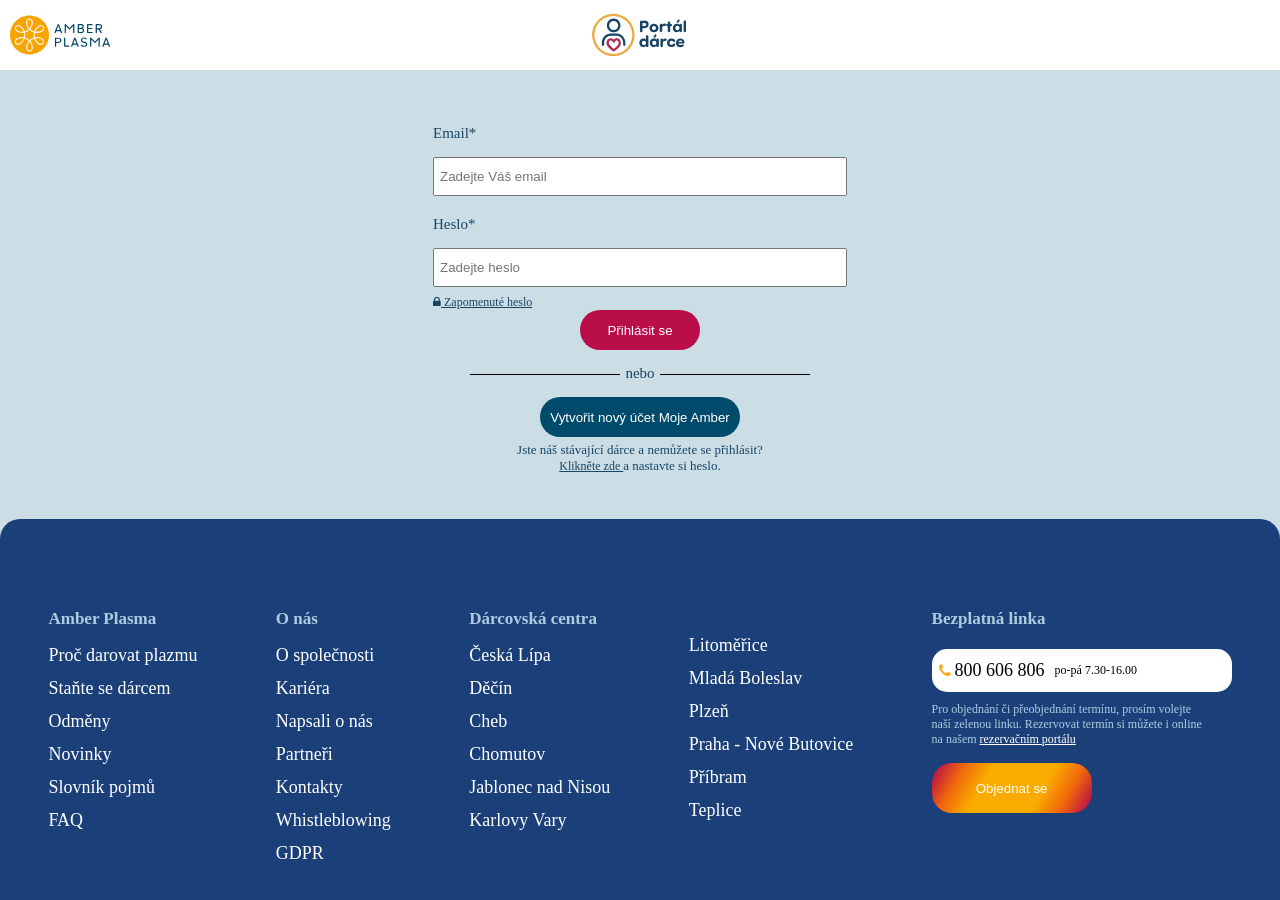
==== AmberPlasma-main/amberplasma/index.html @ e76994eb "Dokončení responzivity" ====
<!doctype html>
<html lang="en">
<head>
    <meta charset="UTF-8">
    <meta name="viewport"
          content="width=device-width, user-scalable=no, initial-scale=1.0, maximum-scale=1.0, minimum-scale=1.0">
    <meta http-equiv="X-UA-Compatible" content="ie=edge">

    <link rel="stylesheet" href="https://cdnjs.cloudflare.com/ajax/libs/font-awesome/4.7.0/css/font-awesome.min.css">
    <link rel="stylesheet" href="style.css">
    <title>Portál dárce</title>
</head>
<body>

<div id="topmenu">
    <img src="amber-logo.svg" alt="amber logo">
    <img src="portal-darce-logo.svg" alt="darce logo">
    <img src="portal-darce-logo.svg" alt="darce logo" id="fake">
</div>
</body>

<div id="mid">
    <form id="form" action="dalsi.php" method="get">
        <p>Email*</p>
        <input type="text" placeholder="Zadejte Váš email">
        <br>

        <p>Heslo*</p>
        <input type="text" placeholder="Zadejte heslo">
        <br>
        <a href="zaphesl.php"><i class="fa fa-lock"></i> Zapomenuté heslo</a>
        <br>
        <div id="options">
            <input type="submit" value="Přihlásit se" class="butt" style=" width: 120px; height: 40px; margin: 0;">
            <div id="or">
                <p class="line"></p>
                <p>nebo</p>
                <p class="line"></p>
            </div>

            <input type="submit" value="Vytvořit nový účet Moje Amber" class="butt2"
                   style=" width: 200px; height: 40px;">
            <div id="lasttext">
                <p>Jste náš stávající dárce a nemůžete se přihlásit?</p>
                <p><a href="help"> Klikněte zde </a> a nastavte si heslo.</p>
            </div>
        </div>

    </form>
</div>
<div id="bottom">
    <div class="col">
        <h1>Amber Plasma</h1>
        <p>Proč darovat plazmu</p>
        <p>Staňte se dárcem</p>
        <p>Odměny</p>
        <p>Novinky</p>
        <p>Slovník pojmů</p>
        <p>FAQ</p>
    </div>

    <div class="col">
        <h1>O nás</h1>
        <p>O společnosti</p>
        <p>Kariéra</p>
        <p>Napsali o nás</p>
        <p>Partneři</p>
        <p>Kontakty</p>
        <p>Whistleblowing</p>
        <p>GDPR</p>
    </div>

    <div class="col">
        <h1>Dárcovská centra</h1>
        <p>Česká Lípa</p>
        <p>Děčín</p>
        <p>Cheb</p>
        <p>Chomutov</p>
        <p>Jablonec nad Nisou</p>
        <p>Karlovy Vary</p>
    </div>
    <div class="col2">
        <p>Litoměřice</p>
        <p>Mladá Boleslav</p>
        <p>Plzeň</p>
        <p>Praha - Nové Butovice</p>
        <p>Příbram</p>
        <p>Teplice</p>
    </div>
    <div class="col">
        <h1>Bezplatná linka</h1>
        <div id="phonenum">
            <i class="fa fa-phone"></i>
            <p id="main">800 606 806</p>
            <p id="day">po-pá 7.30-16.00</p>
        </div>
        <div id="small">
            <p>Pro objednání či přeobjednání termínu, prosím volejte naší zelenou linku.
                Rezervovat termín si můžete i online na našem <a href="rezervacniport">rezervačním portálu</a></p>

        </div>
        <button>Objednat se</button>
    </div>

</div>
</body>
</html>
---- AmberPlasma-main/amberplasma/style.css ----
body
{
    margin: 0;
    padding: 0;
    background: #CBDEE6;
    width: 100%;
    height: 100vh;
    font-family: "Droid Sans";
    display: flex;
    flex-direction: column;
    justify-content: space-between;
    flex-wrap: nowrap;
}


@media screen and (orientation: portrait)
{

    #bottom
    {
        flex-wrap: wrap;
        gap: 40px;
    }
    button
    {
        margin-bottom: 100px;
    }

}

div#topmenu
{
    padding: 10px;
    display: flex;
    justify-content: space-between;
    height: auto;
    width: calc(100% - 20px);
    background: white;

}

#topmenu img
{
    height: 50px;
    width: 100px;
    margin: 0;
    padding: 0;
}
#topmenu img#fake
{
    visibility: hidden;
}
div#mid
{
    left: 0;
    height: calc(100% + 10px);
    display: flex;
    padding-top: 40px;
    justify-content: center;
    padding-bottom: 10px;
}

form#form input
{
    margin-bottom: 5px;
    margin-top: 0;
    padding: 5px;
    height: 25px;
    width: 400px;
}
a
{
    font-size: 12px;
    color: #194564;
}
p
{
    font-size: 15px;
    color: #194564;
}
.butt
{
    color: white;
    background: #B90E49;
    border: none;
    border-radius: 20px;
    margin: 0;
    transition: ease-in-out 0.2s;
}
.butt:hover
{
    color: #B90E49;
    background: white;
    border: none;
    border-radius: 20px;


}
.butt2
{
    color: white;
    background: #004B6C;
    border: none;
    border-radius: 20px;
    margin-bottom: 20px;
    transition: ease-in-out 0.2s;
}
.butt2:hover
{
    color: #004B6C;
    background: white;
    border: none;
    border-radius: 20px;


}
#options
{
    display: flex;
    flex-direction: column;
    justify-content: center;
    align-items: center;
}
p.line
{
    width: 150px;
    border: none;
    border-bottom: solid black;
    border-width:1px;
    margin-bottom:22px;
}
#or
{

    width: 414px;
    display: flex;
    flex-direction: row;
    justify-content: center;
    gap: 5px;

}
#bottom
{
    background: #1B4079;
    border-radius: 20px 20px 0 0;
    height: auto;
    justify-content: space-evenly;
    display: flex;
    flex-direction: row;
    align-items: flex-start;
    padding-top: 50px;
    padding-bottom:30px;
}
#lasttext
{
    display: flex;
    flex-direction: column;
    align-items: center;
    justify-content: center;
}
#lasttext p
{
    margin:0;
    font-size: 13px;
}

.col
{
    display: flex;
    justify-content: flex-start;
    flex-direction: column;
    margin-left: 10px;
    margin-right: 10px;
    max-height: calc(100vh - 495px);
    max-width: 300px;
}
.col p
{
    color: white;
    font-size: 18px;
    margin-top: 6px;
    margin-bottom: 6px;
    margin-right: 20px;
}
.col h1
{
    font-size: 17px;
    color: #ADCCE1;
    margin-bottom:10px;
    margin-top: 40px;
}

.col2
{
    display: flex;
    justify-content: flex-start;
    flex-direction: column;
    margin-left: 10px;
    margin-right: 10px;
    margin-top: 60px;
    max-height: calc(100vh - 495px);
}
.col2 p
{
    color: white;
    font-size: 18px;
    margin-top: 6px;
    margin-bottom: 6px;
    margin-right: 20px;
}
#phonenum
{
    display: flex;
    flex-direction: row;
    background: white;
    align-items: center;
    padding: 5px;
    border-radius: 15px;
    margin-top: 10px;
}
#phonenum i
{
    color: #FCA91C;
    margin-left: 2px;
    margin-right: 2px;
    font-size: 15px;
}
#phonenum p#main
{
    color: black;
    margin-left: 2px;
    margin-right: 5px;
}

#phonenum p#day
{
    color: black;
    margin-left: 5px;
    margin-right: 2px;
    font-size: 12px;
}
#small p
{
    margin-top: 10px;
    font-size: 12px;
    color: #ADCCE1 ;
}
#small p a
{
    color: white;
}
button {
    width: 160px;
    height: 50px;
    margin-top: 10px;

    background: linear-gradient(299deg, #B90E49 3%, #F1680B 18%, #F9AB00 33%, #F9AB00 67%, #F1680B 82%, #B90E49 97%);
    border-radius: 20px;
    border: none;
    color: white;


}
button:hover
{
    width: 160px;
    height: 50px;
    margin-top: 10px;
    background: linear-gradient(209deg, #B90E49 3%, #F1680B 18%, #F9AB00 33%, #F9AB00 67%, #F1680B 82%, #B90E49 97%);
    border-radius: 20px;
    border: none;
    color: white;
}
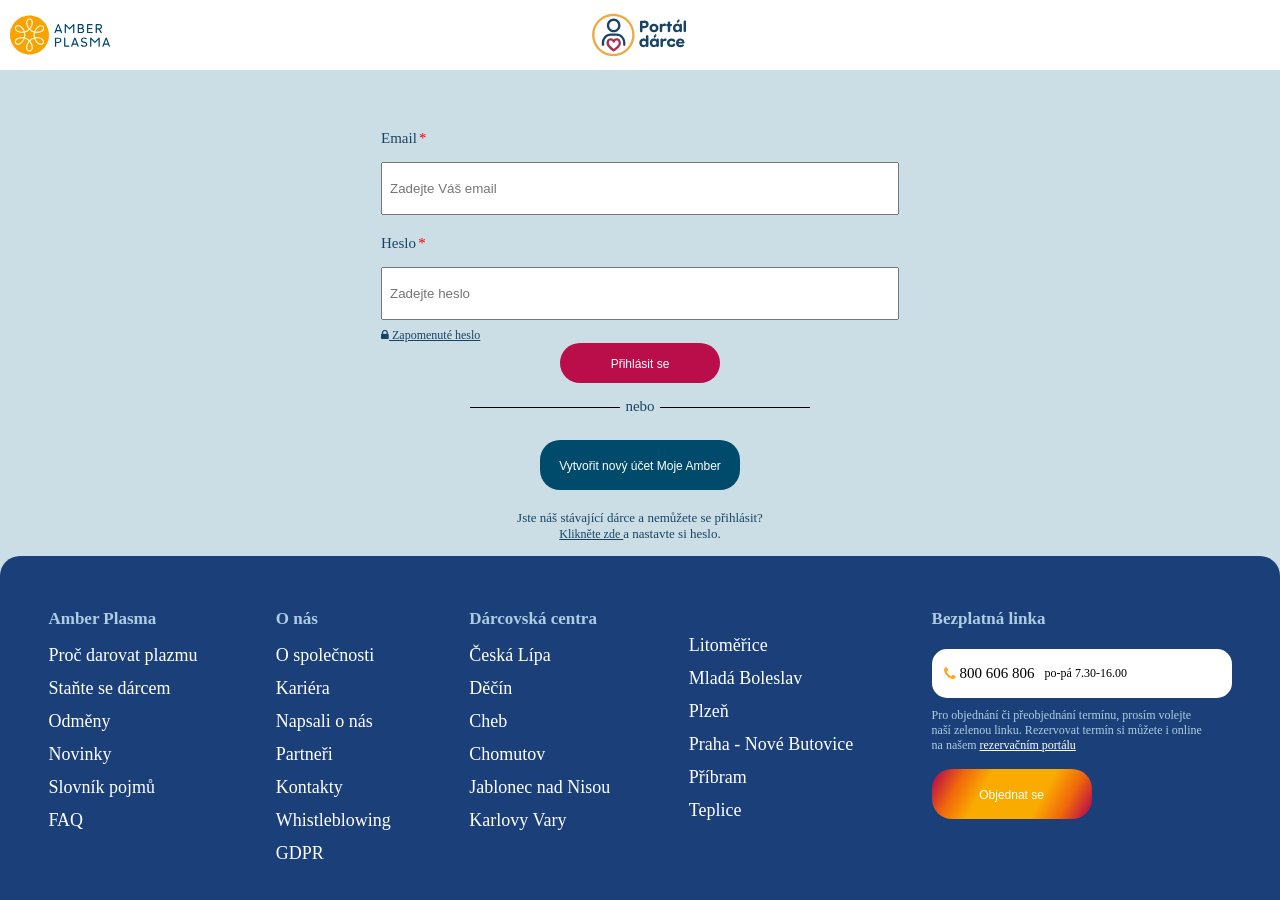
==== commit 6a633bee: "Finally final commit I hope" ====
--- a/AmberPlasma-main/amberplasma/index.html
+++ b/AmberPlasma-main/amberplasma/index.html
@@ -2,51 +2,61 @@
 <html lang="en">
 <head>
     <meta charset="UTF-8">
-    <meta name="viewport"
-          content="width=device-width, user-scalable=no, initial-scale=1.0, maximum-scale=1.0, minimum-scale=1.0">
-    <meta http-equiv="X-UA-Compatible" content="ie=edge">
+    <meta content="width=device-width, user-scalable=no, initial-scale=1.0, maximum-scale=1.0, minimum-scale=1.0"
+          name="viewport">
+    <meta content="ie=edge" http-equiv="X-UA-Compatible">
 
-    <link rel="stylesheet" href="https://cdnjs.cloudflare.com/ajax/libs/font-awesome/4.7.0/css/font-awesome.min.css">
-    <link rel="stylesheet" href="style.css">
+    <link href="https://cdnjs.cloudflare.com/ajax/libs/font-awesome/4.7.0/css/font-awesome.min.css" rel="stylesheet">
+    <link href="style.css" rel="stylesheet">
     <title>Portál dárce</title>
 </head>
 <body>
 
 <div id="topmenu">
-    <img src="amber-logo.svg" alt="amber logo">
-    <img src="portal-darce-logo.svg" alt="darce logo">
-    <img src="portal-darce-logo.svg" alt="darce logo" id="fake">
+    <img alt="amber logo" src="amber-logo.svg">
+    <img alt="darce logo" src="portal-darce-logo.svg">
+    <img alt="darce logo" id="fake" src="portal-darce-logo.svg">
 </div>
 </body>
 
 <div id="mid">
-    <form id="form" action="dalsi.php" method="get">
-        <p>Email*</p>
-        <input type="text" placeholder="Zadejte Váš email">
+    <div id="form" method="get">
+        <div class="choice">
+            <p>Email </p>
+            <p class="space">a</p>
+            <p class="star"> * </p>
+        </div>
+        <input placeholder="Zadejte Váš email" type="text">
         <br>
-
-        <p>Heslo*</p>
-        <input type="text" placeholder="Zadejte heslo">
+        <div class="choice">
+            <p>Heslo </p>
+            <p class="space">a</p>
+            <p class="star"> * </p>
+        </div>
+        <input placeholder="Zadejte heslo" type="text">
         <br>
         <a href="zaphesl.php"><i class="fa fa-lock"></i> Zapomenuté heslo</a>
         <br>
         <div id="options">
-            <input type="submit" value="Přihlásit se" class="butt" style=" width: 120px; height: 40px; margin: 0;">
+            <button href="login.php" class="butt" style=" width: 160px; height: 40px; margin: 0;">
+                <a href="login.php" class="buttlink">Přihlásit se</a>
+            </button>
             <div id="or">
                 <p class="line"></p>
                 <p>nebo</p>
                 <p class="line"></p>
             </div>
 
-            <input type="submit" value="Vytvořit nový účet Moje Amber" class="butt2"
-                   style=" width: 200px; height: 40px;">
+            <button class="butt2"  style=" width: 200px; height: 50px;">
+                <a href="signin.php" class="buttlink"> Vytvořit nový účet Moje Amber</a>
+            </button>
             <div id="lasttext">
                 <p>Jste náš stávající dárce a nemůžete se přihlásit?</p>
                 <p><a href="help"> Klikněte zde </a> a nastavte si heslo.</p>
             </div>
         </div>
 
-    </form>
+    </div>
 </div>
 <div id="bottom">
     <div class="col">
@@ -96,10 +106,11 @@
         </div>
         <div id="small">
             <p>Pro objednání či přeobjednání termínu, prosím volejte naší zelenou linku.
-                Rezervovat termín si můžete i online na našem <a href="rezervacniport">rezervačním portálu</a></p>
+                Rezervovat termín si můžete i online na našem <a class="clickhere" href="reservep.php">rezervačním
+                    portálu</a></p>
 
         </div>
-        <button>Objednat se</button>
+        <button><a href="reserve.php" class="Obj">Objednat se</a></button>
     </div>
 
 </div>
--- a/AmberPlasma-main/amberplasma/style.css
+++ b/AmberPlasma-main/amberplasma/style.css
@@ -4,7 +4,7 @@
     padding: 0;
     background: #CBDEE6;
     width: 100%;
-    height: 100vh;
+    min-height: 100vh;
     font-family: "Droid Sans";
     display: flex;
     flex-direction: column;
@@ -59,20 +59,42 @@
     justify-content: center;
     padding-bottom: 10px;
 }
-
-form#form input
+.buttlink
+{
+    text-decoration: none;
+    color: white;
+}
+#form input
 {
     margin-bottom: 5px;
     margin-top: 0;
-    padding: 5px;
-    height: 25px;
-    width: 400px;
+    padding: 7px;
+    height: 35px;
+    width: 500px;
+}
+.choice
+{
+    display: flex;
+    flex-direction: row;
+}
+.space
+{
+    visibility: hidden;
+    font-size: 5px;
+}
+.choice p.star
+{
+    color: red;
 }
 a
 {
     font-size: 12px;
     color: #194564;
 }
+a.clickhere
+{
+    color: white;
+}
 p
 {
     font-size: 15px;
@@ -80,7 +102,7 @@
 }
 .butt
 {
-    color: white;
+
     background: #B90E49;
     border: none;
     border-radius: 20px;
@@ -89,8 +111,8 @@
 }
 .butt:hover
 {
-    color: #B90E49;
-    background: white;
+
+    background: #db2f6a;
     border: none;
     border-radius: 20px;
 
@@ -98,17 +120,16 @@
 }
 .butt2
 {
-    color: white;
     background: #004B6C;
     border: none;
+    font-size: 14px;
     border-radius: 20px;
     margin-bottom: 20px;
     transition: ease-in-out 0.2s;
 }
 .butt2:hover
 {
-    color: #004B6C;
-    background: white;
+    background: #157197;
     border: none;
     border-radius: 20px;
 
@@ -143,12 +164,13 @@
 {
     background: #1B4079;
     border-radius: 20px 20px 0 0;
-    height: auto;
+    height: 100%;
+    width: 100%;
     justify-content: space-evenly;
     display: flex;
     flex-direction: row;
     align-items: flex-start;
-    padding-top: 50px;
+    padding-top: 1%;
     padding-bottom:30px;
 }
 #lasttext
@@ -203,7 +225,7 @@
 .col2 p
 {
     color: white;
-    font-size: 18px;
+    font-size: clamp(15px, 2.5vw, 18px);
     margin-top: 6px;
     margin-bottom: 6px;
     margin-right: 20px;
@@ -214,7 +236,7 @@
     flex-direction: row;
     background: white;
     align-items: center;
-    padding: 5px;
+    padding: 10px;
     border-radius: 15px;
     margin-top: 10px;
 }
@@ -223,13 +245,14 @@
     color: #FCA91C;
     margin-left: 2px;
     margin-right: 2px;
-    font-size: 15px;
+    font-size: clamp(13px, 1.5vw, 15px);
 }
 #phonenum p#main
 {
     color: black;
     margin-left: 2px;
     margin-right: 5px;
+    font-size: clamp(13px, 2vw, 15px);
 }
 
 #phonenum p#day
@@ -237,22 +260,30 @@
     color: black;
     margin-left: 5px;
     margin-right: 2px;
-    font-size: 12px;
+    font-size: clamp(10px, 1.5vw, 12px);
 }
 #small p
 {
     margin-top: 10px;
-    font-size: 12px;
+    font-size: clamp(11px, 1.5vw, 12px);
     color: #ADCCE1 ;
 }
-#small p a
-{
-    color: white;
-}
-button {
+
+.col
+{
+    display: flex;
+    justify-content: flex-start;
+    flex-direction: column;
+    margin-left: 10px;
+    margin-right: 10px;
+    max-height: calc(100vh - 495px);
+    max-width: 300px;
+}
+button {    
     width: 160px;
     height: 50px;
     margin-top: 10px;
+    font-size: clamp(13px, 2vw, 15px);
 
     background: linear-gradient(299deg, #B90E49 3%, #F1680B 18%, #F9AB00 33%, #F9AB00 67%, #F1680B 82%, #B90E49 97%);
     border-radius: 20px;
@@ -270,4 +301,9 @@
     border-radius: 20px;
     border: none;
     color: white;
+}
+a.Obj
+{
+    text-decoration: none;
+    color: white;
 }
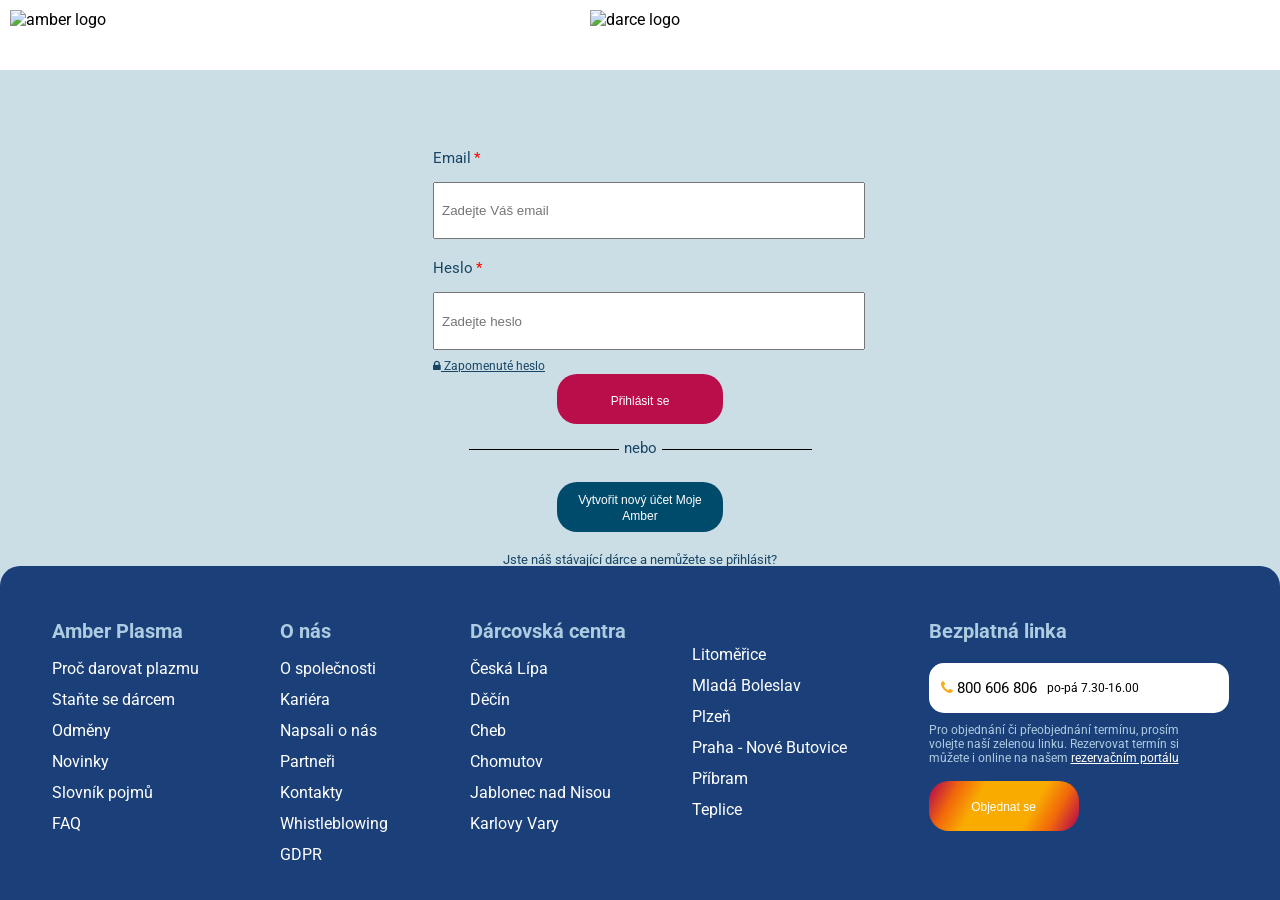
==== commit 013ceeb7: "Fonts + size changes" ====
--- a/AmberPlasma-main/amberplasma/index.html
+++ b/AmberPlasma-main/amberplasma/index.html
@@ -13,9 +13,9 @@
 <body>
 
 <div id="topmenu">
-    <img alt="amber logo" src="amber-logo.svg">
-    <img alt="darce logo" src="portal-darce-logo.svg">
-    <img alt="darce logo" id="fake" src="portal-darce-logo.svg">
+    <img alt="amber logo" src="/Assets/amber-logo.svg">
+    <img alt="darce logo" src="/Assets/portal-darce-logo.svg">
+    <img alt="darce logo" id="fake" src="/Assets/portal-darce-logo.svg">
 </div>
 </body>
 
@@ -38,7 +38,7 @@
         <a href="zaphesl.php"><i class="fa fa-lock"></i> Zapomenuté heslo</a>
         <br>
         <div id="options">
-            <button href="login.php" class="butt" style=" width: 160px; height: 40px; margin: 0;">
+            <button class="butt" >
                 <a href="login.php" class="buttlink">Přihlásit se</a>
             </button>
             <div id="or">
@@ -47,7 +47,7 @@
                 <p class="line"></p>
             </div>
 
-            <button class="butt2"  style=" width: 200px; height: 50px;">
+            <button class="butt2">
                 <a href="signin.php" class="buttlink"> Vytvořit nový účet Moje Amber</a>
             </button>
             <div id="lasttext">
--- a/AmberPlasma-main/amberplasma/style.css
+++ b/AmberPlasma-main/amberplasma/style.css
@@ -5,11 +5,17 @@
     background: #CBDEE6;
     width: 100%;
     min-height: 100vh;
-    font-family: "Droid Sans";
+    font-family: "CustomRoboto", "Inter","Open Sans";
     display: flex;
     flex-direction: column;
     justify-content: space-between;
     flex-wrap: nowrap;
+}
+@font-face {
+    font-family: 'CustomRoboto';
+    src: url('../Assets/Roboto-VariableFont_wdth,wght.ttf') format('truetype');,
+    font-weight: normal;
+    font-style: normal;
 }
 
 
@@ -69,8 +75,8 @@
     margin-bottom: 5px;
     margin-top: 0;
     padding: 7px;
-    height: 35px;
-    width: 500px;
+    height: 10%;
+    width: 100%;
 }
 .choice
 {
@@ -107,6 +113,7 @@
     border: none;
     border-radius: 20px;
     margin: 0;
+    width: 40%;
     transition: ease-in-out 0.2s;
 }
 .butt:hover
@@ -125,6 +132,7 @@
     font-size: 14px;
     border-radius: 20px;
     margin-bottom: 20px;
+    width: 40%;
     transition: ease-in-out 0.2s;
 }
 .butt2:hover
@@ -165,7 +173,6 @@
     background: #1B4079;
     border-radius: 20px 20px 0 0;
     height: 100%;
-    width: 100%;
     justify-content: space-evenly;
     display: flex;
     flex-direction: row;
@@ -199,14 +206,14 @@
 .col p
 {
     color: white;
-    font-size: 18px;
+    font-size: 16px;
     margin-top: 6px;
     margin-bottom: 6px;
     margin-right: 20px;
 }
 .col h1
 {
-    font-size: 17px;
+    font-size: 20px;
     color: #ADCCE1;
     margin-bottom:10px;
     margin-top: 40px;
@@ -225,7 +232,7 @@
 .col2 p
 {
     color: white;
-    font-size: clamp(15px, 2.5vw, 18px);
+    font-size: 16px;
     margin-top: 6px;
     margin-bottom: 6px;
     margin-right: 20px;
@@ -252,7 +259,7 @@
     color: black;
     margin-left: 2px;
     margin-right: 5px;
-    font-size: clamp(13px, 2vw, 15px);
+    font-size: 15px;
 }
 
 #phonenum p#day
@@ -260,7 +267,7 @@
     color: black;
     margin-left: 5px;
     margin-right: 2px;
-    font-size: clamp(10px, 1.5vw, 12px);
+    font-size: 12px
 }
 #small p
 {
@@ -279,8 +286,8 @@
     max-height: calc(100vh - 495px);
     max-width: 300px;
 }
-button {    
-    width: 160px;
+button {
+    width: 50%;
     height: 50px;
     margin-top: 10px;
     font-size: clamp(13px, 2vw, 15px);
